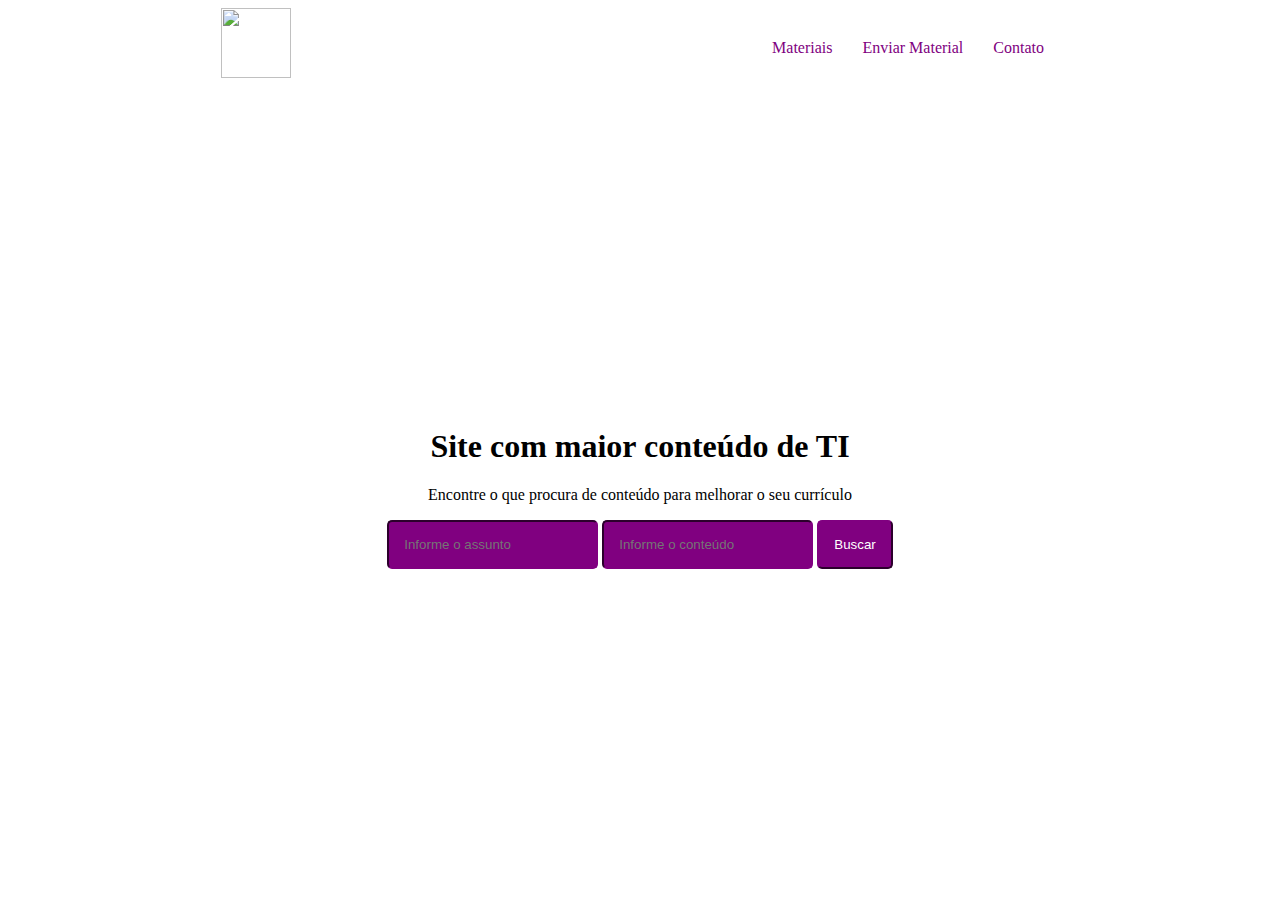
==== projeto1/index.html @ 0c25acf5 "aula 2" ====
<!DOCTYPE html>
<html lang="pt-Br">
<head>
    <meta charset="UTF-8">
    <meta name="viewport" content="width=device-width, initial-scale=1.0">
    <title>Document</title>
    <link rel="stylesheet" href="css/style.css">
</head>
<body>
    <nav>
        <img src="https://static.vecteezy.com/ti/vetor-gratis/p1/551079-icone-de-de-computador-portatil-gratis-vetor.jpg">
        <ul>
            <li><a href="#">Materiais</a></li>
            <li><a href="#">Enviar Material</a></li>
            <li><a href="#">Contato</a></li>
        </ul>

    </nav>
    <main>
        <div>
            <h1>Site com maior conteúdo de TI</h1>
            <p>Encontre o que procura de conteúdo para melhorar o seu currículo</p>
            <form>
                <input type="text" placeholder="Informe o assunto">
                <input type="text" placeholder="Informe o conteúdo">
                <button>Buscar</button>
            </form>
        </div>
    </main>
    
</body>
</html>
---- projeto1/css/style.css ----
.display-flex, nav ul, nav {
  display: flex;
  flex-direction: row;
  justify-content: space-around;
}

nav img {
  height: 70px;
  width: 70px;
}
nav li {
  list-style: none;
  padding: 15px;
}
nav a {
  text-decoration: none;
  color: purple;
}

main {
  background-image: url("https://static.vecteezy.com/ti/fotos-gratis/p1/22460209-uma-computador-area-de-trabalho-papel-de-parede-para-forex-negociacao-terminal-ai-generativo-area-de-trabalho-fundo-gratis-foto.jpg");
  background-repeat: no-repeat;
  background-size: cover;
  min-height: 800px;
  text-align: center;
  align-items: center;
  display: flex;
  flex-direction: column;
  justify-content: center;
}
main div {
  width: 50%;
  background-color: rgba(255, 255, 255, 0.363);
}
main input, main button {
  padding: 15px;
  border-color: purple;
  background-color: purple;
  color: white;
  border-radius: 5px;
}
main button {
  background-color: purple;
}

/*# sourceMappingURL=style.css.map */
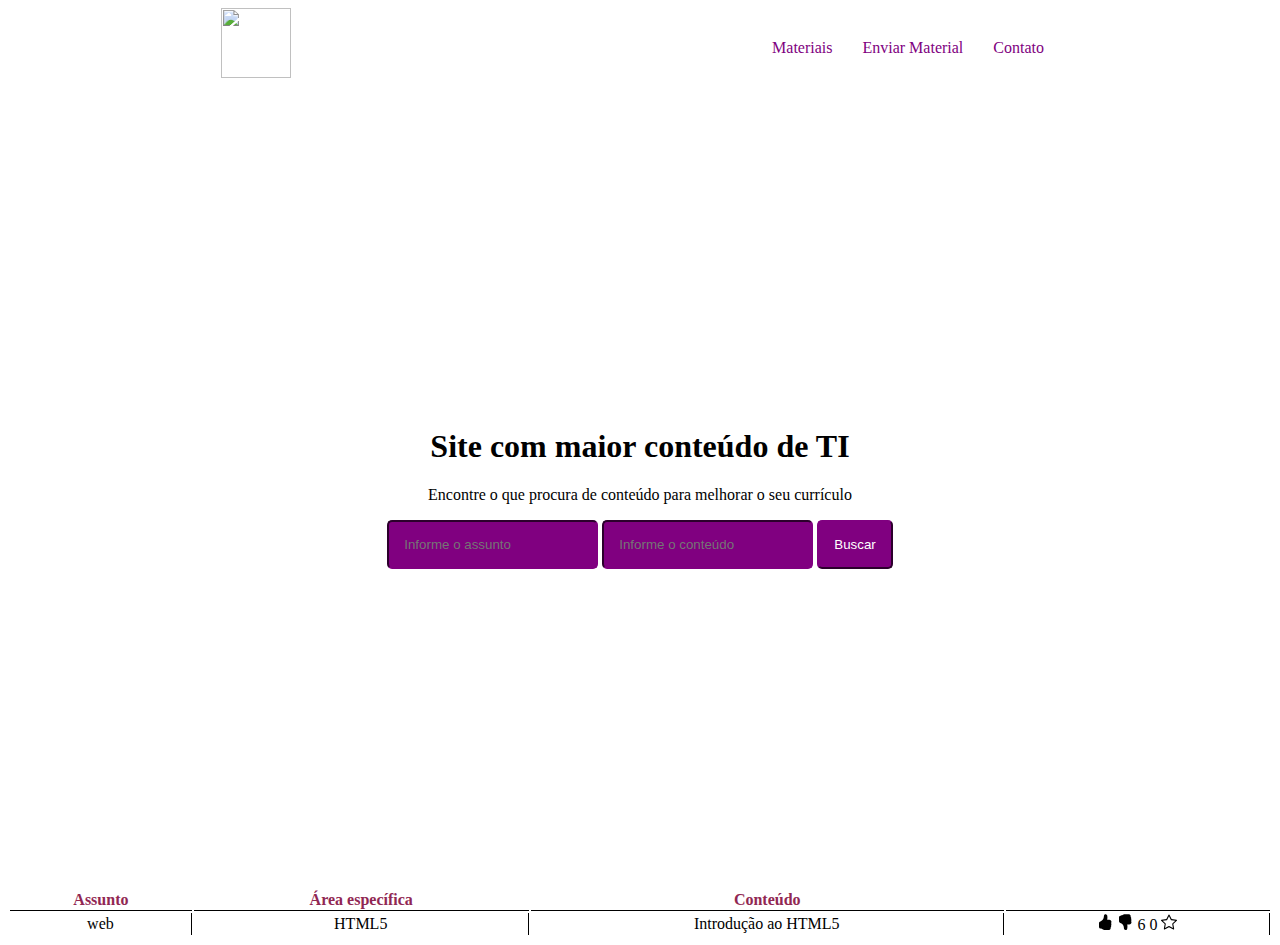
==== commit 7594c005: "aula3" ====
--- a/projeto1/index.html
+++ b/projeto1/index.html
@@ -27,6 +27,36 @@
             </form>
         </div>
     </main>
+
+    <section class="ultimo-conteudo-add">
+        <table>
+            <thead>
+                <th>Assunto</th>
+                <th>Área específica</th>
+                <th>Conteúdo</th>
+                <th></th>
+            </thead>
+            <tbody>
+                <tr>
+                    <td>web</td>
+                    <td>HTML5</td>
+                    <td>Introdução ao HTML5</td>
+                    <td>
+                        <svg xmlns="http://www.w3.org/2000/svg" width="16" height="16" fill="currentColor" class="bi bi-hand-thumbs-up-fill" viewBox="0 0 16 16">
+                            <path d="M6.956 1.745C7.021.81 7.908.087 8.864.325l.261.066c.463.116.874.456 1.012.965.22.816.533 2.511.062 4.51a10 10 0 0 1 .443-.051c.713-.065 1.669-.072 2.516.21.518.173.994.681 1.2 1.273.184.532.16 1.162-.234 1.733q.086.18.138.363c.077.27.113.567.113.856s-.036.586-.113.856c-.039.135-.09.273-.16.404.169.387.107.819-.003 1.148a3.2 3.2 0 0 1-.488.901c.054.152.076.312.076.465 0 .305-.089.625-.253.912C13.1 15.522 12.437 16 11.5 16H8c-.605 0-1.07-.081-1.466-.218a4.8 4.8 0 0 1-.97-.484l-.048-.03c-.504-.307-.999-.609-2.068-.722C2.682 14.464 2 13.846 2 13V9c0-.85.685-1.432 1.357-1.615.849-.232 1.574-.787 2.132-1.41.56-.627.914-1.28 1.039-1.639.199-.575.356-1.539.428-2.59z"/>
+                          </svg>
+                        <svg xmlns="http://www.w3.org/2000/svg" width="16" height="16" fill="currentColor" class="bi bi-hand-thumbs-down-fill" viewBox="0 0 16 16">
+                            <path d="M6.956 14.534c.065.936.952 1.659 1.908 1.42l.261-.065a1.38 1.38 0 0 0 1.012-.965c.22-.816.533-2.512.062-4.51q.205.03.443.051c.713.065 1.669.071 2.516-.211.518-.173.994-.68 1.2-1.272a1.9 1.9 0 0 0-.234-1.734c.058-.118.103-.242.138-.362.077-.27.113-.568.113-.856 0-.29-.036-.586-.113-.857a2 2 0 0 0-.16-.403c.169-.387.107-.82-.003-1.149a3.2 3.2 0 0 0-.488-.9c.054-.153.076-.313.076-.465a1.86 1.86 0 0 0-.253-.912C13.1.757 12.437.28 11.5.28H8c-.605 0-1.07.08-1.466.217a4.8 4.8 0 0 0-.97.485l-.048.029c-.504.308-.999.61-2.068.723C2.682 1.815 2 2.434 2 3.279v4c0 .851.685 1.433 1.357 1.616.849.232 1.574.787 2.132 1.41.56.626.914 1.28 1.039 1.638.199.575.356 1.54.428 2.591"/>
+                          </svg>
+                          6 0
+                          <svg xmlns="http://www.w3.org/2000/svg" width="16" height="16" fill="currentColor" class="bi bi-star" viewBox="0 0 16 16">
+                            <path d="M2.866 14.85c-.078.444.36.791.746.593l4.39-2.256 4.389 2.256c.386.198.824-.149.746-.592l-.83-4.73 3.522-3.356c.33-.314.16-.888-.282-.95l-4.898-.696L8.465.792a.513.513 0 0 0-.927 0L5.354 5.12l-4.898.696c-.441.062-.612.636-.283.95l3.523 3.356-.83 4.73zm4.905-2.767-3.686 1.894.694-3.957a.56.56 0 0 0-.163-.505L1.71 6.745l4.052-.576a.53.53 0 0 0 .393-.288L8 2.223l1.847 3.658a.53.53 0 0 0 .393.288l4.052.575-2.906 2.77a.56.56 0 0 0-.163.506l.694 3.957-3.686-1.894a.5.5 0 0 0-.461 0z"/>
+                          </svg>
+                    </td>
+                </tr>
+            </tbody>
+        </table>
+    </section>
     
 </body>
 </html>--- a/projeto1/css/style.css
+++ b/projeto1/css/style.css
@@ -1,12 +1,16 @@
-.display-flex, nav ul, nav {
+nav {
   display: flex;
   flex-direction: row;
   justify-content: space-around;
 }
-
 nav img {
   height: 70px;
   width: 70px;
+}
+nav ul {
+  display: flex;
+  flex-direction: row;
+  justify-content: space-around;
 }
 nav li {
   list-style: none;
@@ -24,6 +28,8 @@
   min-height: 800px;
   text-align: center;
   align-items: center;
+  margin-left: 10%;
+  margin-right: 10%;
   display: flex;
   flex-direction: column;
   justify-content: center;
@@ -43,4 +49,16 @@
   background-color: purple;
 }
 
+.ultimo-conteudo-add table {
+  width: 100%;
+  text-align: center;
+}
+.ultimo-conteudo-add table td {
+  border-right: 1px solid;
+}
+.ultimo-conteudo-add table th {
+  border-bottom: 1px solid black;
+  color: rgb(145, 39, 83);
+}
+
 /*# sourceMappingURL=style.css.map */
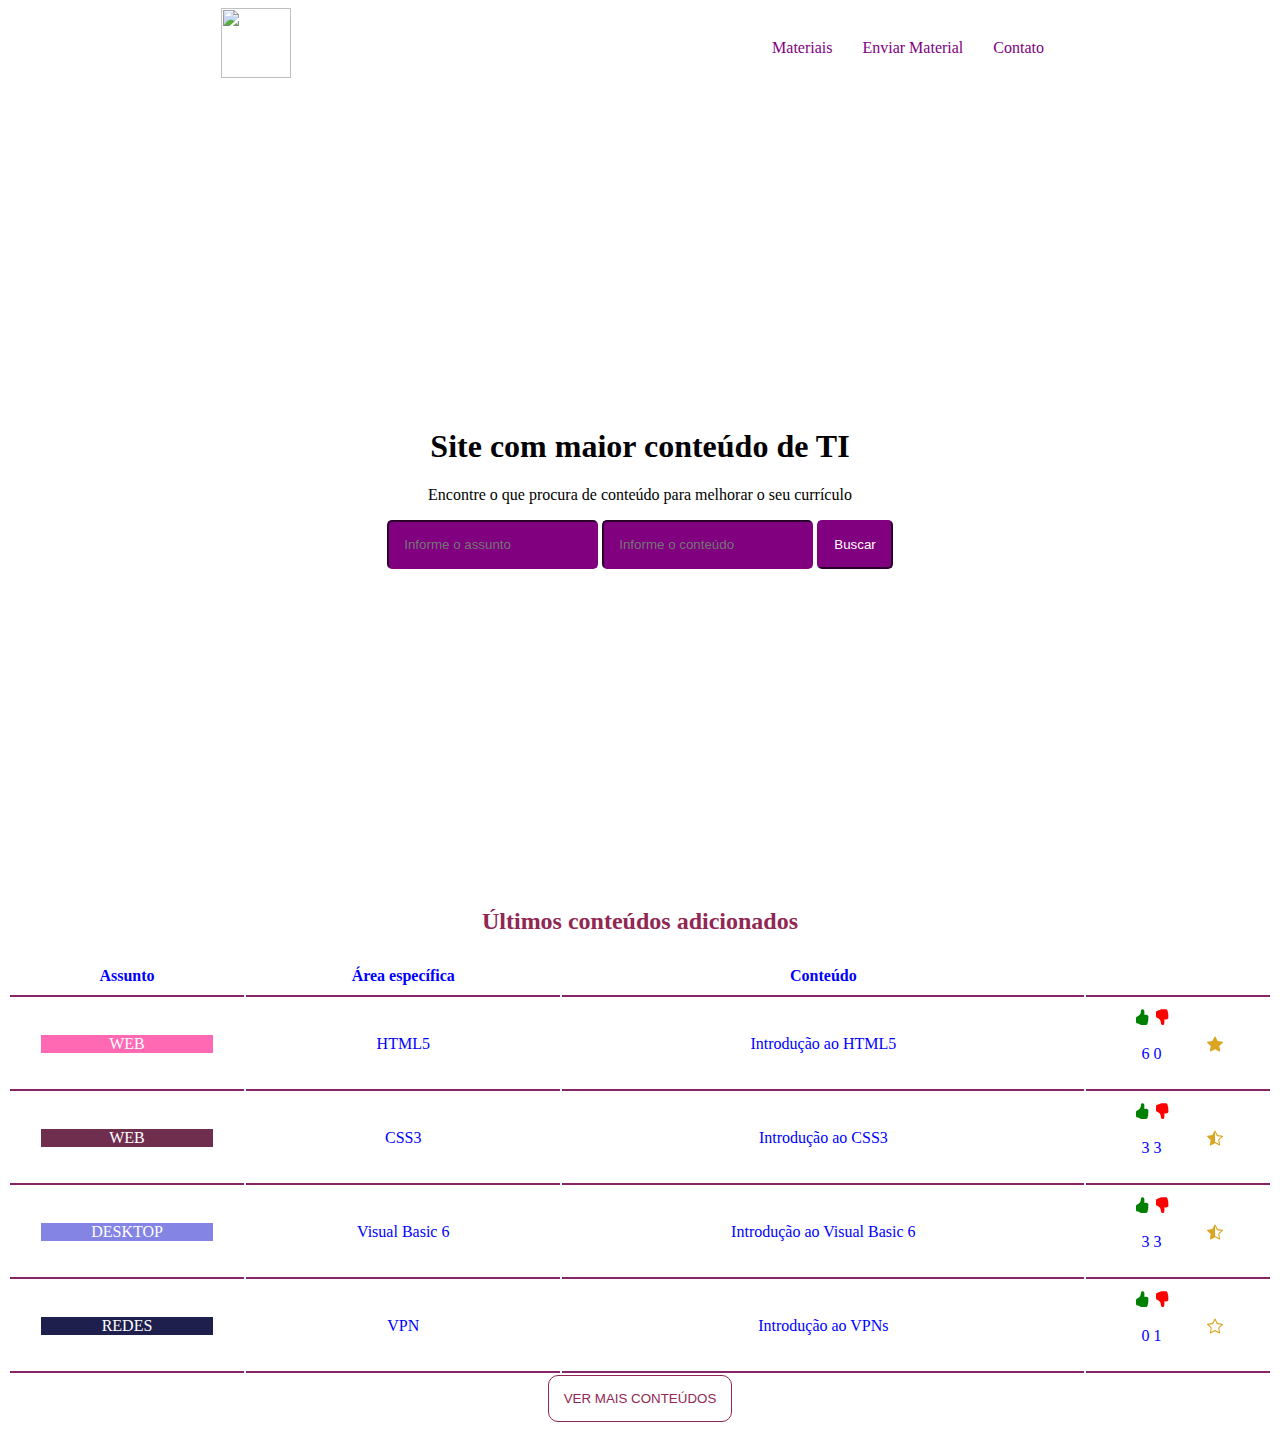
==== commit f1664267: "aula 4" ====
--- a/projeto1/index.html
+++ b/projeto1/index.html
@@ -29,6 +29,7 @@
     </main>
 
     <section class="ultimo-conteudo-add">
+        <h2>Últimos conteúdos adicionados</h2>
         <table>
             <thead>
                 <th>Assunto</th>
@@ -38,24 +39,114 @@
             </thead>
             <tbody>
                 <tr>
-                    <td>web</td>
+                    <td><div class="assunto">
+                            <div class="assuntoWeb">web</div>
+                        </div>
+                    </td>
                     <td>HTML5</td>
                     <td>Introdução ao HTML5</td>
                     <td>
-                        <svg xmlns="http://www.w3.org/2000/svg" width="16" height="16" fill="currentColor" class="bi bi-hand-thumbs-up-fill" viewBox="0 0 16 16">
+                        <div class="score">
+                        <div>
+                            <div>
+                                <svg xmlns="http://www.w3.org/2000/svg" width="16" height="16" fill="currentColor" class="bi bi-hand-thumbs-up-fill like" viewBox="0 0 16 16">
+                                <path d="M6.956 1.745C7.021.81 7.908.087 8.864.325l.261.066c.463.116.874.456 1.012.965.22.816.533 2.511.062 4.51a10 10 0 0 1 .443-.051c.713-.065 1.669-.072 2.516.21.518.173.994.681 1.2 1.273.184.532.16 1.162-.234 1.733q.086.18.138.363c.077.27.113.567.113.856s-.036.586-.113.856c-.039.135-.09.273-.16.404.169.387.107.819-.003 1.148a3.2 3.2 0 0 1-.488.901c.054.152.076.312.076.465 0 .305-.089.625-.253.912C13.1 15.522 12.437 16 11.5 16H8c-.605 0-1.07-.081-1.466-.218a4.8 4.8 0 0 1-.97-.484l-.048-.03c-.504-.307-.999-.609-2.068-.722C2.682 14.464 2 13.846 2 13V9c0-.85.685-1.432 1.357-1.615.849-.232 1.574-.787 2.132-1.41.56-.627.914-1.28 1.039-1.639.199-.575.356-1.539.428-2.59z"/>
+                                </svg>
+                                <svg xmlns="http://www.w3.org/2000/svg" width="16" height="16" fill="currentColor" class="bi bi-hand-thumbs-down-fill dislike" viewBox="0 0 16 16">
+                                <path d="M6.956 14.534c.065.936.952 1.659 1.908 1.42l.261-.065a1.38 1.38 0 0 0 1.012-.965c.22-.816.533-2.512.062-4.51q.205.03.443.051c.713.065 1.669.071 2.516-.211.518-.173.994-.68 1.2-1.272a1.9 1.9 0 0 0-.234-1.734c.058-.118.103-.242.138-.362.077-.27.113-.568.113-.856 0-.29-.036-.586-.113-.857a2 2 0 0 0-.16-.403c.169-.387.107-.82-.003-1.149a3.2 3.2 0 0 0-.488-.9c.054-.153.076-.313.076-.465a1.86 1.86 0 0 0-.253-.912C13.1.757 12.437.28 11.5.28H8c-.605 0-1.07.08-1.466.217a4.8 4.8 0 0 0-.97.485l-.048.029c-.504.308-.999.61-2.068.723C2.682 1.815 2 2.434 2 3.279v4c0 .851.685 1.433 1.357 1.616.849.232 1.574.787 2.132 1.41.56.626.914 1.28 1.039 1.638.199.575.356 1.54.428 2.591"/>
+                                </svg>
+                            </div>
+                         <p>6 0</p>
+                        </div>
+                          <svg xmlns="http://www.w3.org/2000/svg" width="16" height="16" fill="currentColor" class="bi bi-star-fill star" viewBox="0 0 16 16">
+                            <path d="M3.612 15.443c-.386.198-.824-.149-.746-.592l.83-4.73L.173 6.765c-.329-.314-.158-.888.283-.95l4.898-.696L7.538.792c.197-.39.73-.39.927 0l2.184 4.327 4.898.696c.441.062.612.636.282.95l-3.522 3.356.83 4.73c.078.443-.36.79-.746.592L8 13.187l-4.389 2.256z"/>
+                          </svg>
+                        </div>
+                    </td>
+                </tr>
+                <tr>
+                    <td><div class="assunto">
+                            <div class="assuntoWeb2">web</div>
+                        </div>
+                    </td>
+                    <td>CSS3</td>
+                    <td>Introdução ao CSS3</td>
+                    <td>
+                        <div class="score">
+                        <div>
+                            <div>
+                        <svg xmlns="http://www.w3.org/2000/svg" width="16" height="16" fill="currentColor" class="bi bi-hand-thumbs-up-fill like" viewBox="0 0 16 16">
                             <path d="M6.956 1.745C7.021.81 7.908.087 8.864.325l.261.066c.463.116.874.456 1.012.965.22.816.533 2.511.062 4.51a10 10 0 0 1 .443-.051c.713-.065 1.669-.072 2.516.21.518.173.994.681 1.2 1.273.184.532.16 1.162-.234 1.733q.086.18.138.363c.077.27.113.567.113.856s-.036.586-.113.856c-.039.135-.09.273-.16.404.169.387.107.819-.003 1.148a3.2 3.2 0 0 1-.488.901c.054.152.076.312.076.465 0 .305-.089.625-.253.912C13.1 15.522 12.437 16 11.5 16H8c-.605 0-1.07-.081-1.466-.218a4.8 4.8 0 0 1-.97-.484l-.048-.03c-.504-.307-.999-.609-2.068-.722C2.682 14.464 2 13.846 2 13V9c0-.85.685-1.432 1.357-1.615.849-.232 1.574-.787 2.132-1.41.56-.627.914-1.28 1.039-1.639.199-.575.356-1.539.428-2.59z"/>
                           </svg>
-                        <svg xmlns="http://www.w3.org/2000/svg" width="16" height="16" fill="currentColor" class="bi bi-hand-thumbs-down-fill" viewBox="0 0 16 16">
+                        <svg xmlns="http://www.w3.org/2000/svg" width="16" height="16" fill="currentColor" class="bi bi-hand-thumbs-down-fill dislike" viewBox="0 0 16 16">
                             <path d="M6.956 14.534c.065.936.952 1.659 1.908 1.42l.261-.065a1.38 1.38 0 0 0 1.012-.965c.22-.816.533-2.512.062-4.51q.205.03.443.051c.713.065 1.669.071 2.516-.211.518-.173.994-.68 1.2-1.272a1.9 1.9 0 0 0-.234-1.734c.058-.118.103-.242.138-.362.077-.27.113-.568.113-.856 0-.29-.036-.586-.113-.857a2 2 0 0 0-.16-.403c.169-.387.107-.82-.003-1.149a3.2 3.2 0 0 0-.488-.9c.054-.153.076-.313.076-.465a1.86 1.86 0 0 0-.253-.912C13.1.757 12.437.28 11.5.28H8c-.605 0-1.07.08-1.466.217a4.8 4.8 0 0 0-.97.485l-.048.029c-.504.308-.999.61-2.068.723C2.682 1.815 2 2.434 2 3.279v4c0 .851.685 1.433 1.357 1.616.849.232 1.574.787 2.132 1.41.56.626.914 1.28 1.039 1.638.199.575.356 1.54.428 2.591"/>
                           </svg>
-                          6 0
-                          <svg xmlns="http://www.w3.org/2000/svg" width="16" height="16" fill="currentColor" class="bi bi-star" viewBox="0 0 16 16">
+                            </div>
+                        <p>3 3</p>
+                        </div>
+                          <svg xmlns="http://www.w3.org/2000/svg" width="16" height="16" fill="currentColor" class="bi bi-star-half star" viewBox="0 0 16 16">
+                            <path d="M5.354 5.119 7.538.792A.52.52 0 0 1 8 .5c.183 0 .366.097.465.292l2.184 4.327 4.898.696A.54.54 0 0 1 16 6.32a.55.55 0 0 1-.17.445l-3.523 3.356.83 4.73c.078.443-.36.79-.746.592L8 13.187l-4.389 2.256a.5.5 0 0 1-.146.05c-.342.06-.668-.254-.6-.642l.83-4.73L.173 6.765a.55.55 0 0 1-.172-.403.6.6 0 0 1 .085-.302.51.51 0 0 1 .37-.245zM8 12.027a.5.5 0 0 1 .232.056l3.686 1.894-.694-3.957a.56.56 0 0 1 .162-.505l2.907-2.77-4.052-.576a.53.53 0 0 1-.393-.288L8.001 2.223 8 2.226z"/>
+                          </svg>
+                        </div>
+                    </td>
+                </tr>
+                <tr>
+                    <td><div class="assunto">
+                            <div class="assuntoDesktop">Desktop</div>
+                        </div>
+                    </td>
+                    <td>Visual Basic 6</td>
+                    <td>Introdução ao Visual Basic 6</td>
+                    <td>
+                        <div class="score">
+                        <div>
+                            <div>
+                        <svg xmlns="http://www.w3.org/2000/svg" width="16" height="16" fill="currentColor" class="bi bi-hand-thumbs-up-fill like" viewBox="0 0 16 16">
+                            <path d="M6.956 1.745C7.021.81 7.908.087 8.864.325l.261.066c.463.116.874.456 1.012.965.22.816.533 2.511.062 4.51a10 10 0 0 1 .443-.051c.713-.065 1.669-.072 2.516.21.518.173.994.681 1.2 1.273.184.532.16 1.162-.234 1.733q.086.18.138.363c.077.27.113.567.113.856s-.036.586-.113.856c-.039.135-.09.273-.16.404.169.387.107.819-.003 1.148a3.2 3.2 0 0 1-.488.901c.054.152.076.312.076.465 0 .305-.089.625-.253.912C13.1 15.522 12.437 16 11.5 16H8c-.605 0-1.07-.081-1.466-.218a4.8 4.8 0 0 1-.97-.484l-.048-.03c-.504-.307-.999-.609-2.068-.722C2.682 14.464 2 13.846 2 13V9c0-.85.685-1.432 1.357-1.615.849-.232 1.574-.787 2.132-1.41.56-.627.914-1.28 1.039-1.639.199-.575.356-1.539.428-2.59z"/>
+                          </svg>
+                        <svg xmlns="http://www.w3.org/2000/svg" width="16" height="16" fill="currentColor" class="bi bi-hand-thumbs-down-fill dislike" viewBox="0 0 16 16">
+                            <path d="M6.956 14.534c.065.936.952 1.659 1.908 1.42l.261-.065a1.38 1.38 0 0 0 1.012-.965c.22-.816.533-2.512.062-4.51q.205.03.443.051c.713.065 1.669.071 2.516-.211.518-.173.994-.68 1.2-1.272a1.9 1.9 0 0 0-.234-1.734c.058-.118.103-.242.138-.362.077-.27.113-.568.113-.856 0-.29-.036-.586-.113-.857a2 2 0 0 0-.16-.403c.169-.387.107-.82-.003-1.149a3.2 3.2 0 0 0-.488-.9c.054-.153.076-.313.076-.465a1.86 1.86 0 0 0-.253-.912C13.1.757 12.437.28 11.5.28H8c-.605 0-1.07.08-1.466.217a4.8 4.8 0 0 0-.97.485l-.048.029c-.504.308-.999.61-2.068.723C2.682 1.815 2 2.434 2 3.279v4c0 .851.685 1.433 1.357 1.616.849.232 1.574.787 2.132 1.41.56.626.914 1.28 1.039 1.638.199.575.356 1.54.428 2.591"/>
+                          </svg>
+                            </div>
+                         <p>3 3</p>
+                        </div>
+                          <svg xmlns="http://www.w3.org/2000/svg" width="16" height="16" fill="currentColor" class="bi bi-star-half star" viewBox="0 0 16 16">
+                            <path d="M5.354 5.119 7.538.792A.52.52 0 0 1 8 .5c.183 0 .366.097.465.292l2.184 4.327 4.898.696A.54.54 0 0 1 16 6.32a.55.55 0 0 1-.17.445l-3.523 3.356.83 4.73c.078.443-.36.79-.746.592L8 13.187l-4.389 2.256a.5.5 0 0 1-.146.05c-.342.06-.668-.254-.6-.642l.83-4.73L.173 6.765a.55.55 0 0 1-.172-.403.6.6 0 0 1 .085-.302.51.51 0 0 1 .37-.245zM8 12.027a.5.5 0 0 1 .232.056l3.686 1.894-.694-3.957a.56.56 0 0 1 .162-.505l2.907-2.77-4.052-.576a.53.53 0 0 1-.393-.288L8.001 2.223 8 2.226z"/>
+                          </svg>
+                        </div>
+                    </td>
+                </tr>
+                <tr>
+                    <td><div class="assunto">
+                            <div class="assuntoRedes">Redes</div>
+                        </div>
+                    </td>
+                    <td>VPN</td>
+                    <td>Introdução ao VPNs</td>
+                    <td>
+                        <div class="score">
+                        <div>
+                            <div>
+                        <svg xmlns="http://www.w3.org/2000/svg" width="16" height="16" fill="currentColor" class="bi bi-hand-thumbs-up-fill like" viewBox="0 0 16 16">
+                            <path d="M6.956 1.745C7.021.81 7.908.087 8.864.325l.261.066c.463.116.874.456 1.012.965.22.816.533 2.511.062 4.51a10 10 0 0 1 .443-.051c.713-.065 1.669-.072 2.516.21.518.173.994.681 1.2 1.273.184.532.16 1.162-.234 1.733q.086.18.138.363c.077.27.113.567.113.856s-.036.586-.113.856c-.039.135-.09.273-.16.404.169.387.107.819-.003 1.148a3.2 3.2 0 0 1-.488.901c.054.152.076.312.076.465 0 .305-.089.625-.253.912C13.1 15.522 12.437 16 11.5 16H8c-.605 0-1.07-.081-1.466-.218a4.8 4.8 0 0 1-.97-.484l-.048-.03c-.504-.307-.999-.609-2.068-.722C2.682 14.464 2 13.846 2 13V9c0-.85.685-1.432 1.357-1.615.849-.232 1.574-.787 2.132-1.41.56-.627.914-1.28 1.039-1.639.199-.575.356-1.539.428-2.59z"/>
+                          </svg>
+                        <svg xmlns="http://www.w3.org/2000/svg" width="16" height="16" fill="currentColor" class="bi bi-hand-thumbs-down-fill dislike" viewBox="0 0 16 16">
+                            <path d="M6.956 14.534c.065.936.952 1.659 1.908 1.42l.261-.065a1.38 1.38 0 0 0 1.012-.965c.22-.816.533-2.512.062-4.51q.205.03.443.051c.713.065 1.669.071 2.516-.211.518-.173.994-.68 1.2-1.272a1.9 1.9 0 0 0-.234-1.734c.058-.118.103-.242.138-.362.077-.27.113-.568.113-.856 0-.29-.036-.586-.113-.857a2 2 0 0 0-.16-.403c.169-.387.107-.82-.003-1.149a3.2 3.2 0 0 0-.488-.9c.054-.153.076-.313.076-.465a1.86 1.86 0 0 0-.253-.912C13.1.757 12.437.28 11.5.28H8c-.605 0-1.07.08-1.466.217a4.8 4.8 0 0 0-.97.485l-.048.029c-.504.308-.999.61-2.068.723C2.682 1.815 2 2.434 2 3.279v4c0 .851.685 1.433 1.357 1.616.849.232 1.574.787 2.132 1.41.56.626.914 1.28 1.039 1.638.199.575.356 1.54.428 2.591"/>
+                          </svg>
+                            </div>
+                         <p>0 1</p>
+                        </div>
+                          <svg xmlns="http://www.w3.org/2000/svg" width="16" height="16" fill="currentColor" class="bi bi-star star" viewBox="0 0 16 16">
                             <path d="M2.866 14.85c-.078.444.36.791.746.593l4.39-2.256 4.389 2.256c.386.198.824-.149.746-.592l-.83-4.73 3.522-3.356c.33-.314.16-.888-.282-.95l-4.898-.696L8.465.792a.513.513 0 0 0-.927 0L5.354 5.12l-4.898.696c-.441.062-.612.636-.283.95l3.523 3.356-.83 4.73zm4.905-2.767-3.686 1.894.694-3.957a.56.56 0 0 0-.163-.505L1.71 6.745l4.052-.576a.53.53 0 0 0 .393-.288L8 2.223l1.847 3.658a.53.53 0 0 0 .393.288l4.052.575-2.906 2.77a.56.56 0 0 0-.163.506l.694 3.957-3.686-1.894a.5.5 0 0 0-.461 0z"/>
                           </svg>
+                        </div>
                     </td>
                 </tr>
             </tbody>
         </table>
+        <div class="botao">
+        <button>Ver mais conteúdos</button>
+        </div>
     </section>
     
 </body>
--- a/projeto1/css/style.css
+++ b/projeto1/css/style.css
@@ -49,16 +49,83 @@
   background-color: purple;
 }
 
+.ultimo-conteudo-add {
+  display: flex;
+  flex-direction: column;
+  justify-content: center;
+}
+.ultimo-conteudo-add h2 {
+  text-align: center;
+  color: rgb(145, 39, 83);
+}
 .ultimo-conteudo-add table {
   width: 100%;
   text-align: center;
+  color: blue;
+}
+.ultimo-conteudo-add table th {
+  padding: 10px;
+  border-bottom: 2px solid rgb(136, 37, 103);
 }
 .ultimo-conteudo-add table td {
-  border-right: 1px solid;
+  padding: 10px;
+  border-bottom: 2px solid rgb(136, 37, 103);
 }
-.ultimo-conteudo-add table th {
-  border-bottom: 1px solid black;
+.ultimo-conteudo-add table .assunto {
+  display: flex;
+  justify-content: center;
+}
+.ultimo-conteudo-add table .assunto .assuntoWeb {
+  background-color: hotpink;
+  min-width: 80%;
+  color: white;
+  text-transform: uppercase;
+}
+.ultimo-conteudo-add table .assunto .assuntoWeb2 {
+  background-color: rgb(112, 46, 79);
+  min-width: 80%;
+  color: white;
+  text-transform: uppercase;
+}
+.ultimo-conteudo-add table .assunto .assuntoDesktop {
+  background-color: rgb(132, 132, 228);
+  min-width: 80%;
+  color: white;
+  text-transform: uppercase;
+}
+.ultimo-conteudo-add table .assunto .assuntoRedes {
+  background-color: rgb(31, 31, 78);
+  min-width: 80%;
+  color: white;
+  text-transform: uppercase;
+}
+.ultimo-conteudo-add table .score {
+  display: flex;
+  flex-direction: row;
+  justify-content: space-evenly;
+  align-items: center;
+}
+.ultimo-conteudo-add table .score .like {
+  color: green;
+}
+.ultimo-conteudo-add table .score .dislike {
+  color: red;
+}
+.ultimo-conteudo-add table .score .star {
+  color: goldenrod;
+}
+.ultimo-conteudo-add .botao {
+  display: flex;
+  flex-direction: row;
+  justify-content: center;
+}
+.ultimo-conteudo-add .botao button {
+  padding: 15px;
+  background-color: white;
+  border: 1px solid rgb(145, 39, 83);
   color: rgb(145, 39, 83);
+  border-radius: 10px;
+  text-transform: uppercase;
 }
 
 /*# sourceMappingURL=style.css.map */
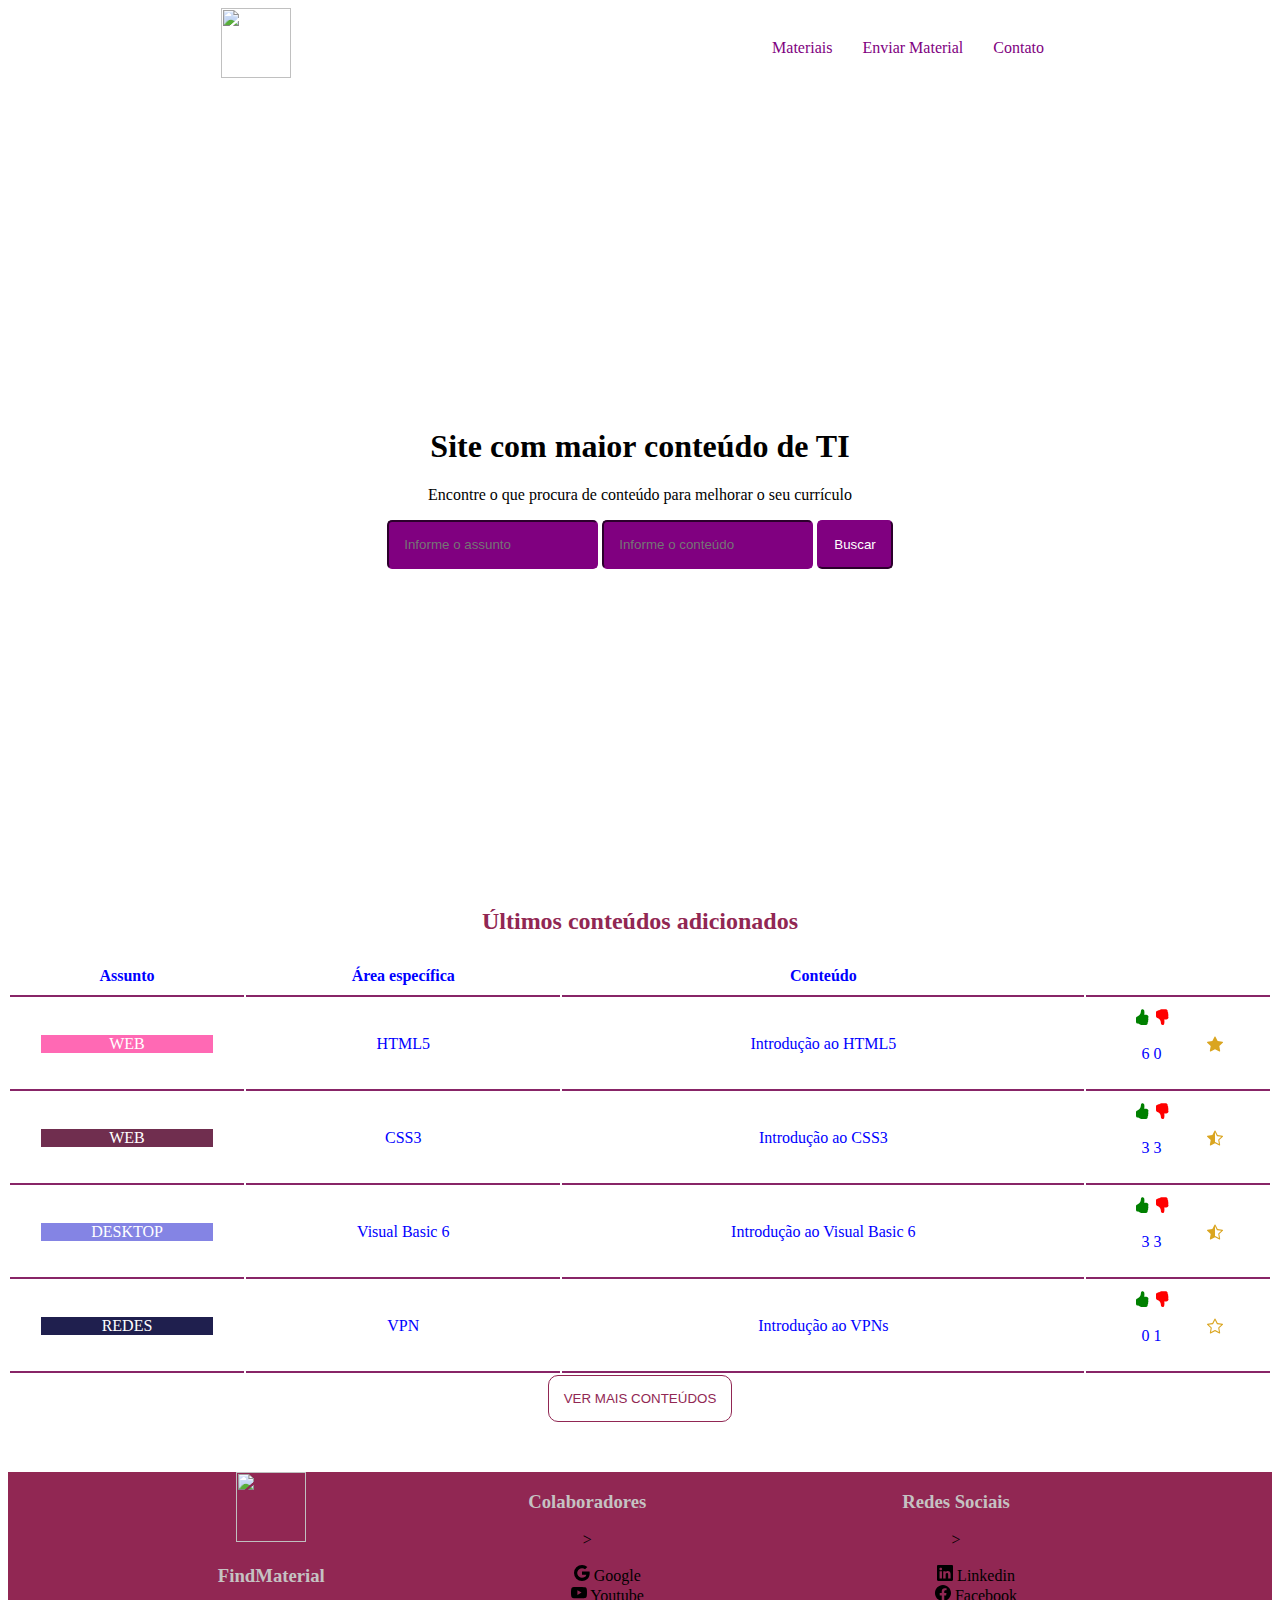
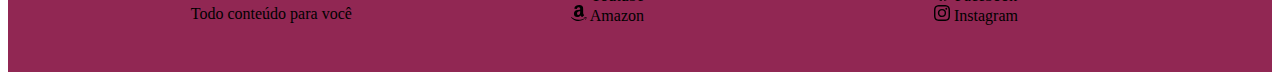
==== commit 20e5a5e1: "aula 5" ====
--- a/projeto1/index.html
+++ b/projeto1/index.html
@@ -148,6 +148,61 @@
         <button>Ver mais conteúdos</button>
         </div>
     </section>
+
+    <footer>
+        <div class="coluna-3">
+            <img src="https://static.vecteezy.com/ti/vetor-gratis/p1/551079-icone-de-de-computador-portatil-gratis-vetor.jpg">
+        <h3>FindMaterial</h3>
+        <p>Todo conteúdo para você</p>
+        </div>
+        <div class="coluna-3">
+            <h3>Colaboradores</h3>>
+            <ul>
+                <li>
+                    <svg xmlns="http://www.w3.org/2000/svg" width="16" height="16" fill="currentColor" class="bi bi-google" viewBox="0 0 16 16">
+                        <path d="M15.545 6.558a9.4 9.4 0 0 1 .139 1.626c0 2.434-.87 4.492-2.384 5.885h.002C11.978 15.292 10.158 16 8 16A8 8 0 1 1 8 0a7.7 7.7 0 0 1 5.352 2.082l-2.284 2.284A4.35 4.35 0 0 0 8 3.166c-2.087 0-3.86 1.408-4.492 3.304a4.8 4.8 0 0 0 0 3.063h.003c.635 1.893 2.405 3.301 4.492 3.301 1.078 0 2.004-.276 2.722-.764h-.003a3.7 3.7 0 0 0 1.599-2.431H8v-3.08z"/>
+                      </svg>
+                      Google
+                </li>
+                <li>
+                    <svg xmlns="http://www.w3.org/2000/svg" width="16" height="16" fill="currentColor" class="bi bi-youtube" viewBox="0 0 16 16">
+                        <path d="M8.051 1.999h.089c.822.003 4.987.033 6.11.335a2.01 2.01 0 0 1 1.415 1.42c.101.38.172.883.22 1.402l.01.104.022.26.008.104c.065.914.073 1.77.074 1.957v.075c-.001.194-.01 1.108-.082 2.06l-.008.105-.009.104c-.05.572-.124 1.14-.235 1.558a2.01 2.01 0 0 1-1.415 1.42c-1.16.312-5.569.334-6.18.335h-.142c-.309 0-1.587-.006-2.927-.052l-.17-.006-.087-.004-.171-.007-.171-.007c-1.11-.049-2.167-.128-2.654-.26a2.01 2.01 0 0 1-1.415-1.419c-.111-.417-.185-.986-.235-1.558L.09 9.82l-.008-.104A31 31 0 0 1 0 7.68v-.123c.002-.215.01-.958.064-1.778l.007-.103.003-.052.008-.104.022-.26.01-.104c.048-.519.119-1.023.22-1.402a2.01 2.01 0 0 1 1.415-1.42c.487-.13 1.544-.21 2.654-.26l.17-.007.172-.006.086-.003.171-.007A100 100 0 0 1 7.858 2zM6.4 5.209v4.818l4.157-2.408z"/>
+                      </svg>
+                      Youtube
+                </li>
+                <li>
+                    <svg xmlns="http://www.w3.org/2000/svg" width="16" height="16" fill="currentColor" class="bi bi-amazon" viewBox="0 0 16 16">
+                        <path d="M10.813 11.968c.157.083.36.074.5-.05l.005.005a90 90 0 0 1 1.623-1.405c.173-.143.143-.372.006-.563l-.125-.17c-.345-.465-.673-.906-.673-1.791v-3.3l.001-.335c.008-1.265.014-2.421-.933-3.305C10.404.274 9.06 0 8.03 0 6.017 0 3.77.75 3.296 3.24c-.047.264.143.404.316.443l2.054.22c.19-.009.33-.196.366-.387.176-.857.896-1.271 1.703-1.271.435 0 .929.16 1.188.55.264.39.26.91.257 1.376v.432q-.3.033-.621.065c-1.113.114-2.397.246-3.36.67C3.873 5.91 2.94 7.08 2.94 8.798c0 2.2 1.387 3.298 3.168 3.298 1.506 0 2.328-.354 3.489-1.54l.167.246c.274.405.456.675 1.047 1.166ZM6.03 8.431C6.03 6.627 7.647 6.3 9.177 6.3v.57c.001.776.002 1.434-.396 2.133-.336.595-.87.961-1.465.961-.812 0-1.286-.619-1.286-1.533M.435 12.174c2.629 1.603 6.698 4.084 13.183.997.28-.116.475.078.199.431C13.538 13.96 11.312 16 7.57 16 3.832 16 .968 13.446.094 12.386c-.24-.275.036-.4.199-.299z"/>
+                        <path d="M13.828 11.943c.567-.07 1.468-.027 1.645.204.135.176-.004.966-.233 1.533-.23.563-.572.961-.762 1.115s-.333.094-.23-.137c.105-.23.684-1.663.455-1.963-.213-.278-1.177-.177-1.625-.13l-.09.009q-.142.013-.233.024c-.193.021-.245.027-.274-.032-.074-.209.779-.556 1.347-.623"/>
+                      </svg>
+                      Amazon
+                </li>
+            </ul>
+        </div>
+        <div class="coluna-4">
+            <h3>Redes Sociais</h3>>
+            <ul>
+                <li>
+                    <svg xmlns="http://www.w3.org/2000/svg" width="16" height="16" fill="currentColor" class="bi bi-linkedin" viewBox="0 0 16 16">
+                        <path d="M0 1.146C0 .513.526 0 1.175 0h13.65C15.474 0 16 .513 16 1.146v13.708c0 .633-.526 1.146-1.175 1.146H1.175C.526 16 0 15.487 0 14.854zm4.943 12.248V6.169H2.542v7.225zm-1.2-8.212c.837 0 1.358-.554 1.358-1.248-.015-.709-.52-1.248-1.342-1.248S2.4 3.226 2.4 3.934c0 .694.521 1.248 1.327 1.248zm4.908 8.212V9.359c0-.216.016-.432.08-.586.173-.431.568-.878 1.232-.878.869 0 1.216.662 1.216 1.634v3.865h2.401V9.25c0-2.22-1.184-3.252-2.764-3.252-1.274 0-1.845.7-2.165 1.193v.025h-.016l.016-.025V6.169h-2.4c.03.678 0 7.225 0 7.225z"/>
+                      </svg>
+                      Linkedin
+                </li>
+                <li>
+                    <svg xmlns="http://www.w3.org/2000/svg" width="16" height="16" fill="currentColor" class="bi bi-facebook" viewBox="0 0 16 16">
+                        <path d="M16 8.049c0-4.446-3.582-8.05-8-8.05C3.58 0-.002 3.603-.002 8.05c0 4.017 2.926 7.347 6.75 7.951v-5.625h-2.03V8.05H6.75V6.275c0-2.017 1.195-3.131 3.022-3.131.876 0 1.791.157 1.791.157v1.98h-1.009c-.993 0-1.303.621-1.303 1.258v1.51h2.218l-.354 2.326H9.25V16c3.824-.604 6.75-3.934 6.75-7.951"/>
+                      </svg>
+                     Facebook
+                </li>
+                <li>
+                    <svg xmlns="http://www.w3.org/2000/svg" width="16" height="16" fill="currentColor" class="bi bi-instagram" viewBox="0 0 16 16">
+                        <path d="M8 0C5.829 0 5.556.01 4.703.048 3.85.088 3.269.222 2.76.42a3.9 3.9 0 0 0-1.417.923A3.9 3.9 0 0 0 .42 2.76C.222 3.268.087 3.85.048 4.7.01 5.555 0 5.827 0 8.001c0 2.172.01 2.444.048 3.297.04.852.174 1.433.372 1.942.205.526.478.972.923 1.417.444.445.89.719 1.416.923.51.198 1.09.333 1.942.372C5.555 15.99 5.827 16 8 16s2.444-.01 3.298-.048c.851-.04 1.434-.174 1.943-.372a3.9 3.9 0 0 0 1.416-.923c.445-.445.718-.891.923-1.417.197-.509.332-1.09.372-1.942C15.99 10.445 16 10.173 16 8s-.01-2.445-.048-3.299c-.04-.851-.175-1.433-.372-1.941a3.9 3.9 0 0 0-.923-1.417A3.9 3.9 0 0 0 13.24.42c-.51-.198-1.092-.333-1.943-.372C10.443.01 10.172 0 7.998 0zm-.717 1.442h.718c2.136 0 2.389.007 3.232.046.78.035 1.204.166 1.486.275.373.145.64.319.92.599s.453.546.598.92c.11.281.24.705.275 1.485.039.843.047 1.096.047 3.231s-.008 2.389-.047 3.232c-.035.78-.166 1.203-.275 1.485a2.5 2.5 0 0 1-.599.919c-.28.28-.546.453-.92.598-.28.11-.704.24-1.485.276-.843.038-1.096.047-3.232.047s-2.39-.009-3.233-.047c-.78-.036-1.203-.166-1.485-.276a2.5 2.5 0 0 1-.92-.598 2.5 2.5 0 0 1-.6-.92c-.109-.281-.24-.705-.275-1.485-.038-.843-.046-1.096-.046-3.233s.008-2.388.046-3.231c.036-.78.166-1.204.276-1.486.145-.373.319-.64.599-.92s.546-.453.92-.598c.282-.11.705-.24 1.485-.276.738-.034 1.024-.044 2.515-.045zm4.988 1.328a.96.96 0 1 0 0 1.92.96.96 0 0 0 0-1.92m-4.27 1.122a4.109 4.109 0 1 0 0 8.217 4.109 4.109 0 0 0 0-8.217m0 1.441a2.667 2.667 0 1 1 0 5.334 2.667 2.667 0 0 1 0-5.334"/>
+                      </svg>
+                      Instagram
+                </li>
+            </ul>
+        </div>
+    </footer>
     
 </body>
 </html>--- a/projeto1/css/style.css
+++ b/projeto1/css/style.css
@@ -128,4 +128,63 @@
   text-transform: uppercase;
 }
 
+footer {
+  display: flex;
+  flex-direction: row;
+  justify-content: center;
+  margin-top: 50px;
+  background-color: rgb(145, 39, 83);
+  height: 200px;
+}
+footer .coluna-1 {
+  width: 8.3333333333%;
+}
+footer .coluna-2 {
+  width: 16.6666666667%;
+}
+footer .coluna-3 {
+  width: 25%;
+}
+footer .coluna-4 {
+  width: 33.3333333333%;
+}
+footer .coluna-5 {
+  width: 41.6666666667%;
+}
+footer .coluna-6 {
+  width: 50%;
+}
+footer .coluna-7 {
+  width: 58.3333333333%;
+}
+footer .coluna-8 {
+  width: 66.6666666667%;
+}
+footer .coluna-9 {
+  width: 75%;
+}
+footer .coluna-10 {
+  width: 83.3333333333%;
+}
+footer .coluna-11 {
+  width: 91.6666666667%;
+}
+footer .coluna-12 {
+  width: 100%;
+}
+footer div {
+  align-items: center;
+  text-align: center;
+}
+footer img {
+  height: 70px;
+  width: 70px;
+}
+footer ul {
+  list-style: none;
+}
+footer h3 {
+  color: rgb(197, 194, 194);
+}
+
 /*# sourceMappingURL=style.css.map */
